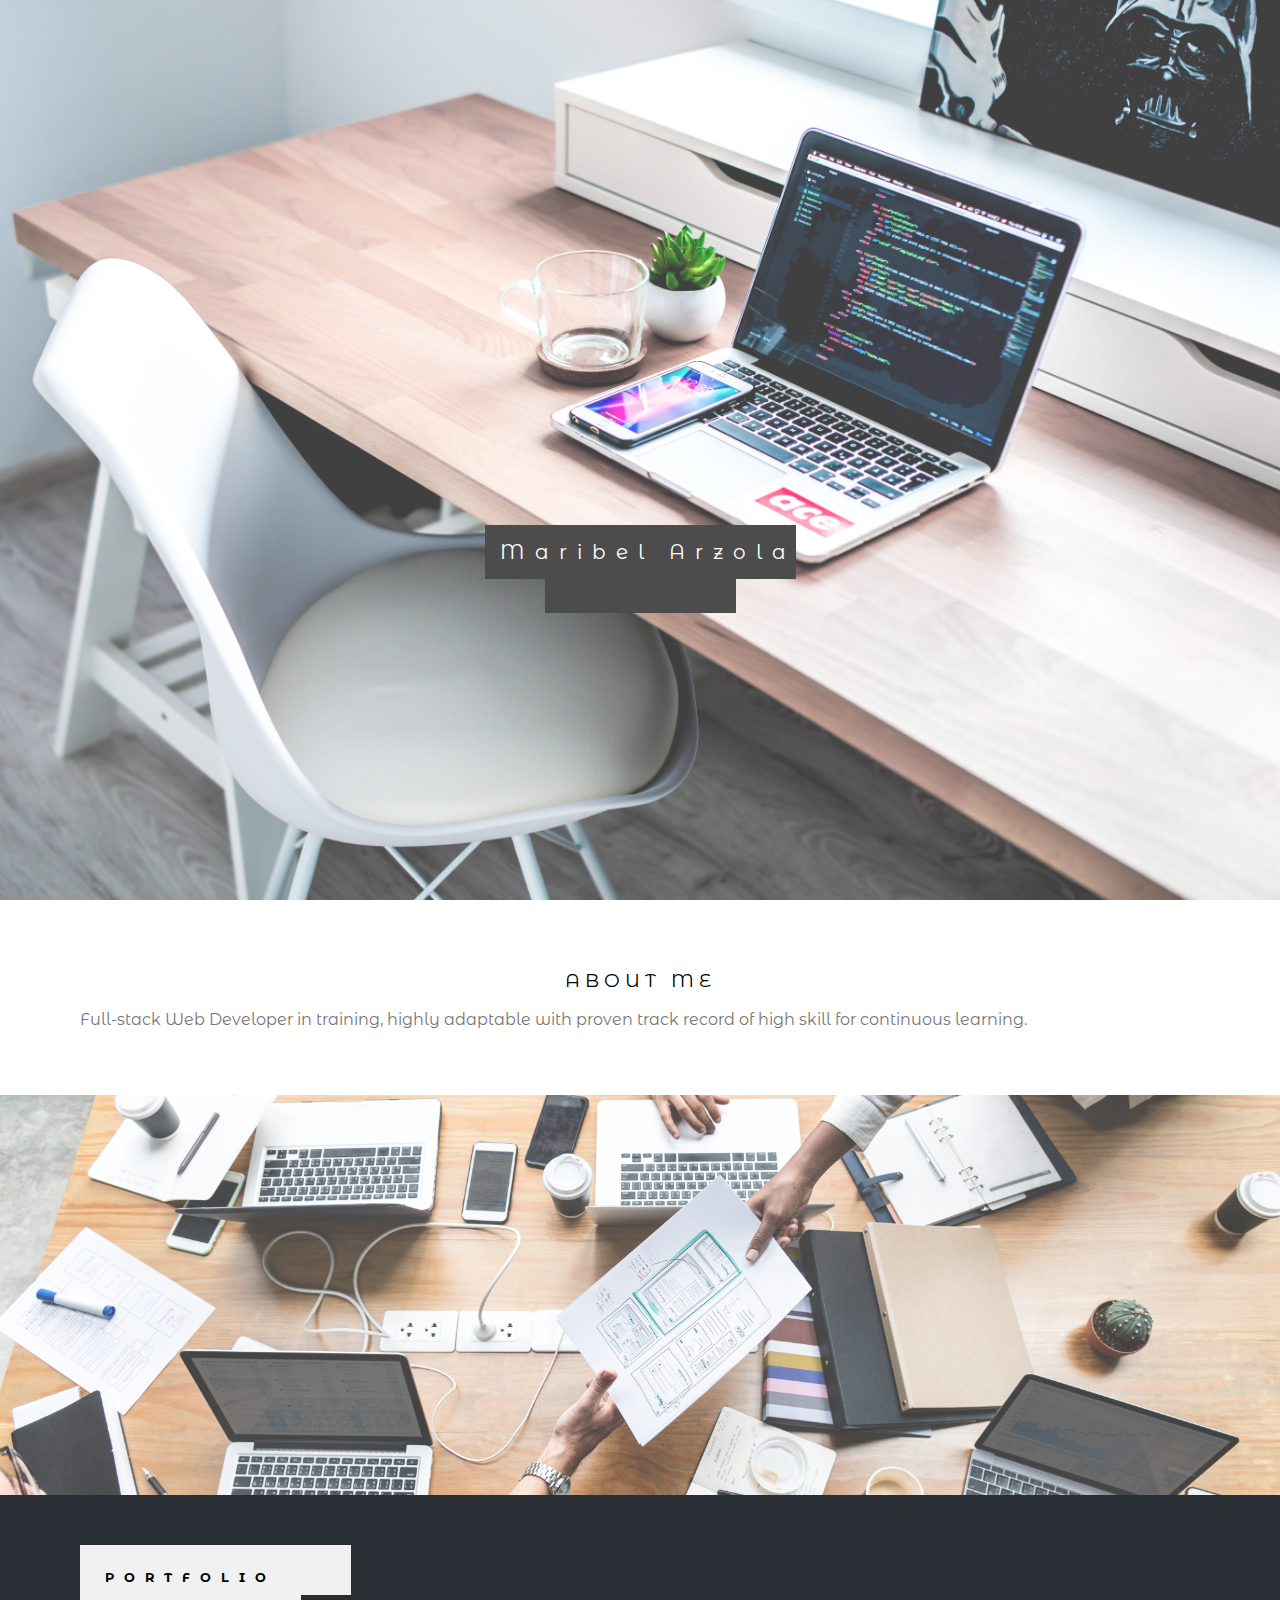
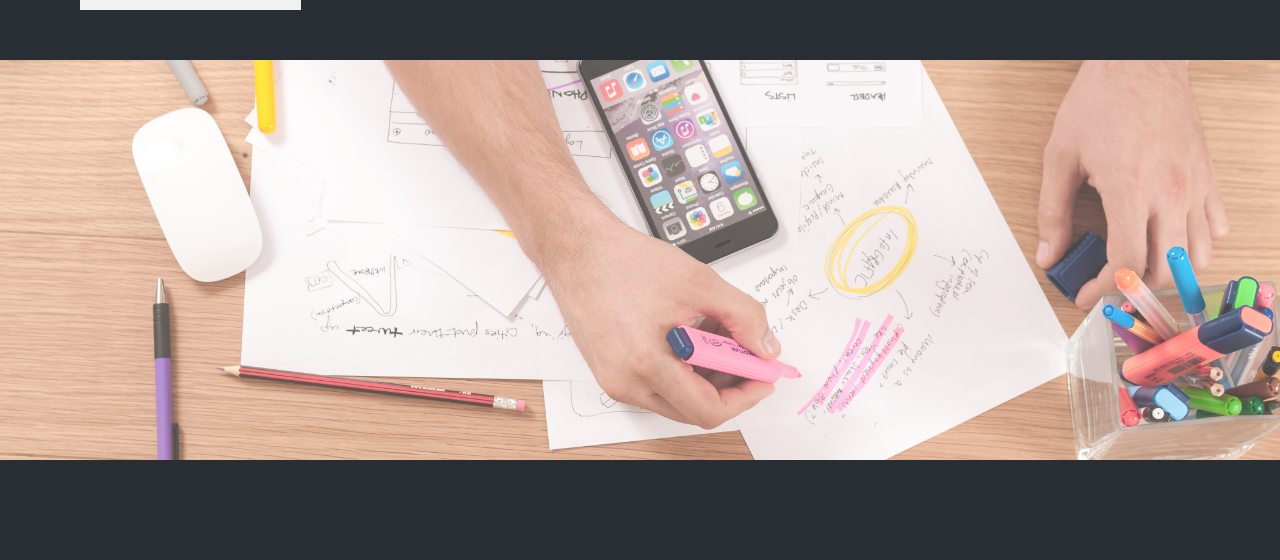
==== index.html @ 756bfdda "init push" ====
<!DOCTYPE html>
<!--[if lt IE 7]>      <html class="no-js lt-ie9 lt-ie8 lt-ie7"> <![endif]-->
<!--[if IE 7]>         <html class="no-js lt-ie9 lt-ie8"> <![endif]-->
<!--[if IE 8]>         <html class="no-js lt-ie9"> <![endif]-->
<!--[if gt IE 8]><!-->
<html class="no-js">
<!--<![endif]-->

<head>
  <meta charset="utf-8">
  <meta http-equiv="X-UA-Compatible" content="IE=edge">
  <title>Portfolio - Maribel Arzola</title>
  <meta name="description" content="">
  <meta name="viewport" content="width=device-width, initial-scale=1">
  <link href="https://fonts.googleapis.com/css?family=Montserrat:500|Heebo:300|Montserrat+Alternates:regular" rel="stylesheet">
  <link rel="stylesheet" href="https://use.fontawesome.com/releases/v5.3.1/css/all.css" integrity="sha384-mzrmE5qonljUremFsqc01SB46JvROS7bZs3IO2EmfFsd15uHvIt+Y8vEf7N7fWAU"
    crossorigin="anonymous">
  <link rel="stylesheet" href="./assets/style.css">
</head>

<body>

  
  <div class="image1">
    <div class="caption">
      <span class="border">Maribel Arzola
        <br style="text-align:center">
        <a href="https://github.com/mrblrzl"><i class="fab fa-github-square"></i></a>
        <a href=""><i class="far fa-file-pdf"> </i></a>
        <a href="https://www.linkedin.com/in/maribel-arzola-b85a2b167/"><i class="fab fa-linkedin"> </i></a>
        <a href="mailto:m.s.arzola@gmail.com"><i class="far fa-envelope"></i></a>
      </span>
    </div>
  </div>

  <div style="color: #777;background-color:white;text-align:center;padding:50px 80px;text-align: justify;">
    <h3 style="text-align:center;">About Me</h3>
    <p>Full-stack Web Developer in training, highly adaptable with proven track record of high skill for continuous learning.</p>
  </div>

  <div class="image2">
    <div class="caption">
      <span class="border" style="background-color:transparent;font-size:25px;color: #f7f7f7;"></span>
    </div>
  </div>

  <div style="color:#ddd;background-color:#282E34;text-align:center;padding:50px 80px;text-align: justify;">
    <button class="btn">Portfolio</button>
    <div class="dropdown">
      <button class="btn">
        <i class="fa fa-caret-down"></i>
      </button>
         <div class="dropdown-content">
         <a href="https://mrblrzl.github.io/Psychic-Game/">Psychic Game</a>
         <a href="https://mrblrzl.github.io/unit-4-game/">Crystal Game</a>
         <a href="https://mrblrzl.github.io/TriviaGame/">Trivia Game</a>
         <a href="https://mrblrzl.github.io/GifTastic/">GifTastic</a>
         <a href="https://mrblrzl.github.io/Train/">Train Operator</a>
         <a href="https://abigailpadilla.github.io/GitUnited/">Group Project 1</a>
        
        </div>
      </div>
    </div>
  </div>

  <div class="image3">
    <div class="caption">
      <span class="border" style="background-color:transparent;font-size:25px;color: #f7f7f7;"></span>
    </div>
  </div>

  <div style="position:relative;">
    <div style="color:#ddd;background-color:#282E34;text-align:right;padding:50px 80px;text-align: justify;">
    </div>


    <script src="" async defer></script>
</body>

</html>
---- assets/style.css ----
body, html {
  height: 100%;
  margin: 0;
  font-family: "Montserrat Alternates";
  font-weight: normal;
  font-style: normal;
  color: #777;
}
      
.image1, .image2, .image3  {
  position: relative;
  opacity: 0.75;
  background-position: center;
  background-size: cover;
}

.image1 {
  background-image: url("./desk.jpg");
  min-height: 100%;
}
      
.image2 {
  background-image: url("./group.jpg");
  min-height: 400px;
}
      
.image3 {
  background-image: url("./solo.jpg");
  min-height: 400px;
}
     
.caption {
  position: absolute;
  left: 0;
  top: 60%;
  width: 100%;
  text-align: center;
  color: black;
}
      
.caption span.border {
  background-color: #111;
  color: #fff;
  padding: 15px;
  font-size: 20px;
  letter-spacing: 10px;
}
      
h3 {
  letter-spacing: 5px;
  text-transform: uppercase;
  font-family: "Montserrat Alternates";
  font-weight: normal;
  font-style: normal;
  color:black;
}

/* Font awesome icons */
.fab, .far {
  padding: 20px;
  font-size: 30px;
  width: 30px;
  text-align: center;
  text-decoration: none;
  margin: 5px 2px;
  border-radius: 50%;
  color: #fff;
}
      

/* Dropdown Button listing projects*/
.btn {
  background-color: #f1f1f1;
  color: black;
  padding: 25px;
  font-family: "Montserrat Alternates";
  font-weight: bold;
  border: none;
  outline: none;
  letter-spacing: 10px;
  text-transform: uppercase;
  font-size: 80%;
}

/* The container to position dropdown content */
.dropdown {
  position: absolute;
  display: inline-block;
}

.dropdown-content {
  display: none;
  position: absolute;
  background-color: #f1f1f1;
  min-width: 100px;
  z-index: 1;
}

/* Links inside the dropdown */
.dropdown-content a {
  color: black;
  padding: 10px 45px;
  text-decoration: none;
  display: block;
  font-size: 60%;
}

/* Show the dropdown menu on hover */
.dropdown:hover .dropdown-content {
  display: block;
}
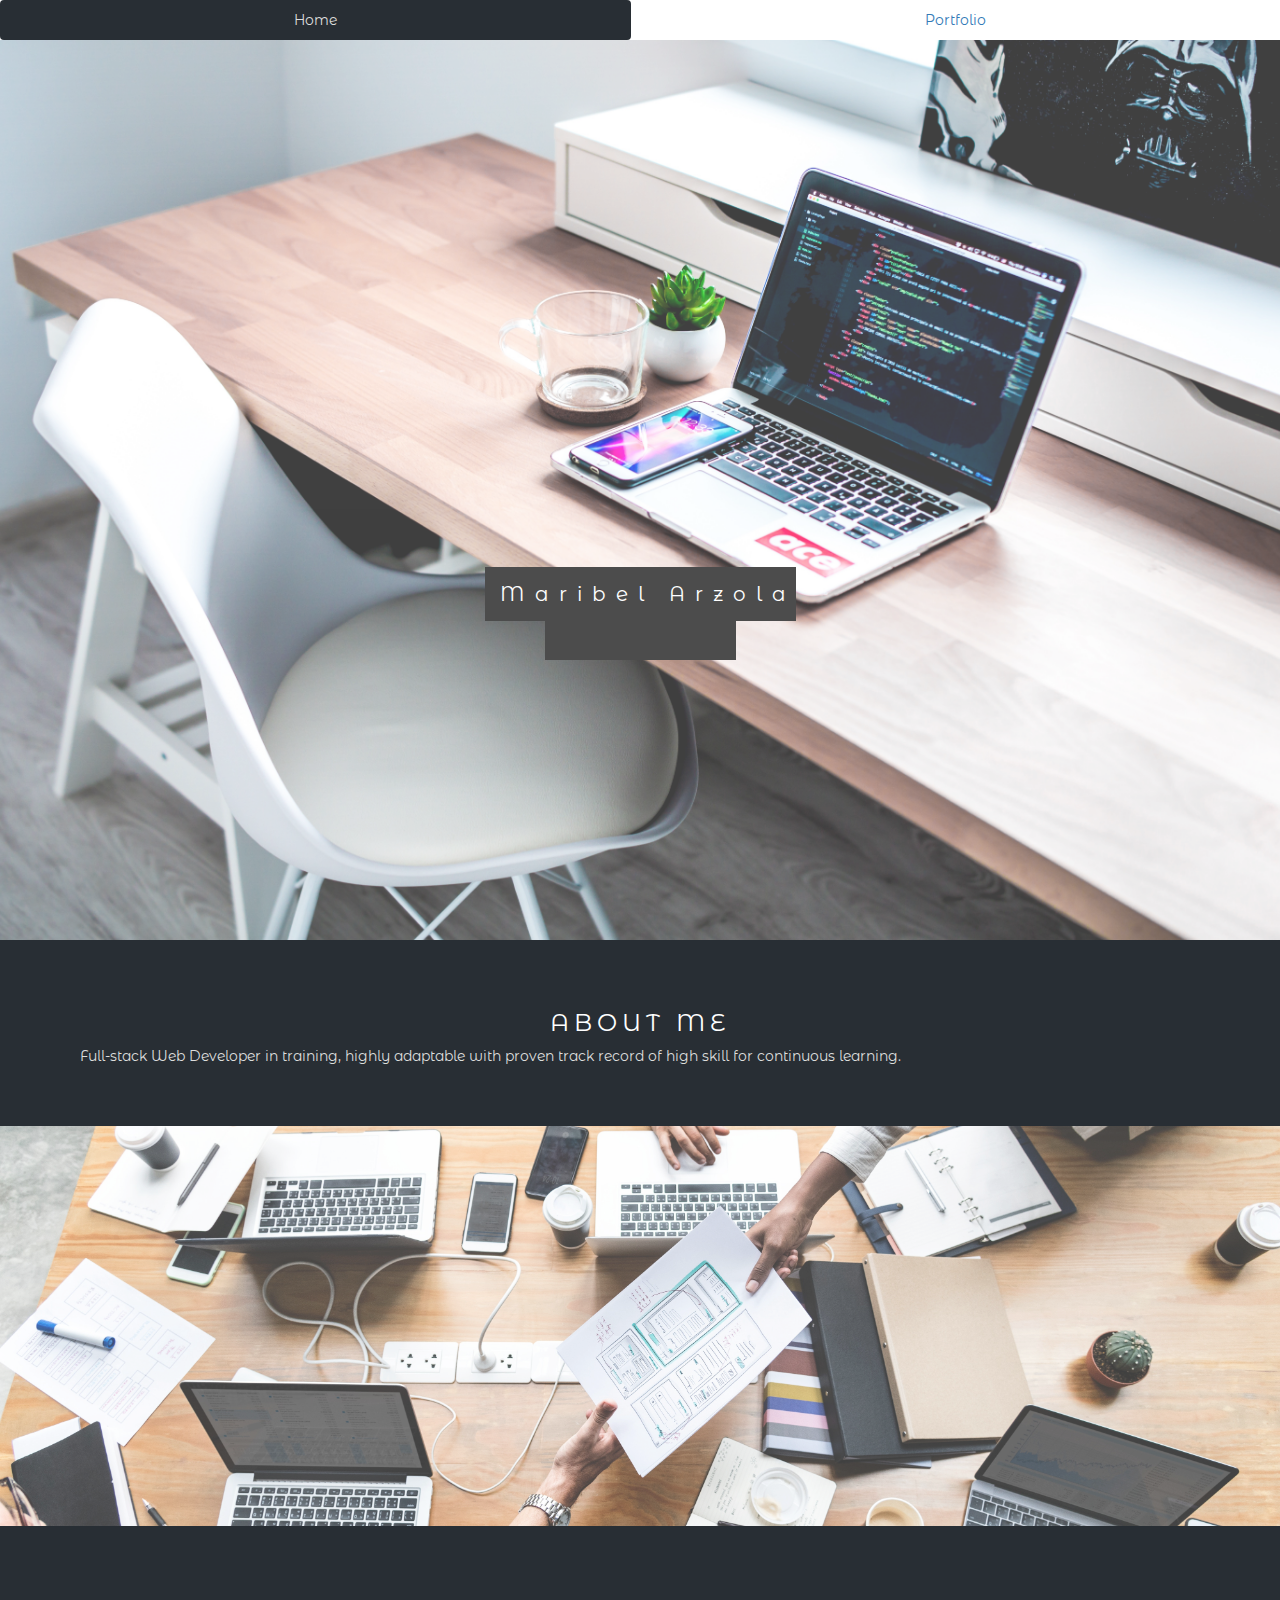
==== commit d2838419: "added page tab" ====
--- a/index.html
+++ b/index.html
@@ -1,40 +1,43 @@
 <!DOCTYPE html>
-<!--[if lt IE 7]>      <html class="no-js lt-ie9 lt-ie8 lt-ie7"> <![endif]-->
-<!--[if IE 7]>         <html class="no-js lt-ie9 lt-ie8"> <![endif]-->
-<!--[if IE 8]>         <html class="no-js lt-ie9"> <![endif]-->
-<!--[if gt IE 8]><!-->
-<html class="no-js">
-<!--<![endif]-->
 
 <head>
   <meta charset="utf-8">
   <meta http-equiv="X-UA-Compatible" content="IE=edge">
-  <title>Portfolio - Maribel Arzola</title>
+  <title>Maribel Arzola</title>
   <meta name="description" content="">
   <meta name="viewport" content="width=device-width, initial-scale=1">
   <link href="https://fonts.googleapis.com/css?family=Montserrat:500|Heebo:300|Montserrat+Alternates:regular" rel="stylesheet">
   <link rel="stylesheet" href="https://use.fontawesome.com/releases/v5.3.1/css/all.css" integrity="sha384-mzrmE5qonljUremFsqc01SB46JvROS7bZs3IO2EmfFsd15uHvIt+Y8vEf7N7fWAU"
     crossorigin="anonymous">
+    <link rel="stylesheet" href="https://maxcdn.bootstrapcdn.com/bootstrap/3.3.7/css/bootstrap.min.css">
+    <script src="https://ajax.googleapis.com/ajax/libs/jquery/3.3.1/jquery.min.js"></script>
+    <script src="https://maxcdn.bootstrapcdn.com/bootstrap/3.3.7/js/bootstrap.min.js"></script>
   <link rel="stylesheet" href="./assets/style.css">
 </head>
 
 <body>
-
+    <div class="nav">
+        <ul class="nav nav-pills nav-justified">
+          <li class="active"><a href="index.html">Home</a></li>
+          <li><a href="portfolio.html">Portfolio</a></li>
+        </ul>
+      </div>
   
   <div class="image1">
     <div class="caption">
       <span class="border">Maribel Arzola
         <br style="text-align:center">
         <a href="https://github.com/mrblrzl"><i class="fab fa-github-square"></i></a>
-        <a href=""><i class="far fa-file-pdf"> </i></a>
+        <a href="./assets/Maribel Arzola Resume.pdf"><i class="far fa-file-pdf"> </i></a>
         <a href="https://www.linkedin.com/in/maribel-arzola-b85a2b167/"><i class="fab fa-linkedin"> </i></a>
         <a href="mailto:m.s.arzola@gmail.com"><i class="far fa-envelope"></i></a>
       </span>
     </div>
   </div>
 
-  <div style="color: #777;background-color:white;text-align:center;padding:50px 80px;text-align: justify;">
-    <h3 style="text-align:center;">About Me</h3>
+  <div style="color:#ddd;background-color:#282E34;text-align:center;padding:50px 80px;text-align: justify;">
+
+  <h3 style="text-align:center;">About Me</h3>
     <p>Full-stack Web Developer in training, highly adaptable with proven track record of high skill for continuous learning.</p>
   </div>
 
@@ -45,33 +48,23 @@
   </div>
 
   <div style="color:#ddd;background-color:#282E34;text-align:center;padding:50px 80px;text-align: justify;">
-    <button class="btn">Portfolio</button>
+ 
+    <!-- <button class="btn">Portfolio</button>
     <div class="dropdown">
       <button class="btn">
         <i class="fa fa-caret-down"></i>
-      </button>
-         <div class="dropdown-content">
+      </button> -->
+         <!-- <div class="dropdown-content">
          <a href="https://mrblrzl.github.io/Psychic-Game/">Psychic Game</a>
          <a href="https://mrblrzl.github.io/unit-4-game/">Crystal Game</a>
          <a href="https://mrblrzl.github.io/TriviaGame/">Trivia Game</a>
          <a href="https://mrblrzl.github.io/GifTastic/">GifTastic</a>
          <a href="https://mrblrzl.github.io/Train/">Train Operator</a>
          <a href="https://abigailpadilla.github.io/GitUnited/">Group Project 1</a>
-        
-        </div>
+         </div> -->
       </div>
     </div>
   </div>
-
-  <div class="image3">
-    <div class="caption">
-      <span class="border" style="background-color:transparent;font-size:25px;color: #f7f7f7;"></span>
-    </div>
-  </div>
-
-  <div style="position:relative;">
-    <div style="color:#ddd;background-color:#282E34;text-align:right;padding:50px 80px;text-align: justify;">
-    </div>
 
 
     <script src="" async defer></script>
--- a/assets/style.css
+++ b/assets/style.css
@@ -25,8 +25,8 @@
 }
       
 .image3 {
-  background-image: url("./solo.jpg");
-  min-height: 400px;
+  background-image: url("./minimal2.jpg");
+  min-height: 100%;
 }
      
 .caption {
@@ -52,7 +52,7 @@
   font-family: "Montserrat Alternates";
   font-weight: normal;
   font-style: normal;
-  color:black;
+  color:#fff;
 }
 
 /* Font awesome icons */
@@ -68,45 +68,26 @@
 }
       
 
-/* Dropdown Button listing projects*/
-.btn {
-  background-color: #f1f1f1;
-  color: black;
-  padding: 25px;
-  font-family: "Montserrat Alternates";
-  font-weight: bold;
-  border: none;
-  outline: none;
-  letter-spacing: 10px;
-  text-transform: uppercase;
-  font-size: 80%;
+.nav-pills>li.active>a, .nav-pills>li.active>a:focus, .nav-pills>li.active>a:hover {
+  color: #ddd;
+  background-color: #282E34;
 }
 
-/* The container to position dropdown content */
-.dropdown {
-  position: absolute;
-  display: inline-block;
+.jumbotron {
+  background-image: url("./minimal.jpg"); 
+  min-height: 35%;
+  background-position: center;
+  background-size: cover;
+  padding-top: inherit;
+  /* position: relative; */
+  /* opacity: 0.70; */
+  color: #ddd;
 }
 
-.dropdown-content {
-  display: none;
-  position: absolute;
-  background-color: #f1f1f1;
-  min-width: 100px;
-  z-index: 1;
-}
-
-/* Links inside the dropdown */
-.dropdown-content a {
-  color: black;
-  padding: 10px 45px;
-  text-decoration: none;
-  display: block;
-  font-size: 60%;
-}
-
-/* Show the dropdown menu on hover */
-.dropdown:hover .dropdown-content {
-  display: block;
-}
-
+.container-fluid {
+  padding-right: 15px;
+  padding-left: 15px;
+  margin-right: auto;
+  margin-left: auto;
+  padding-top: 10px;
+}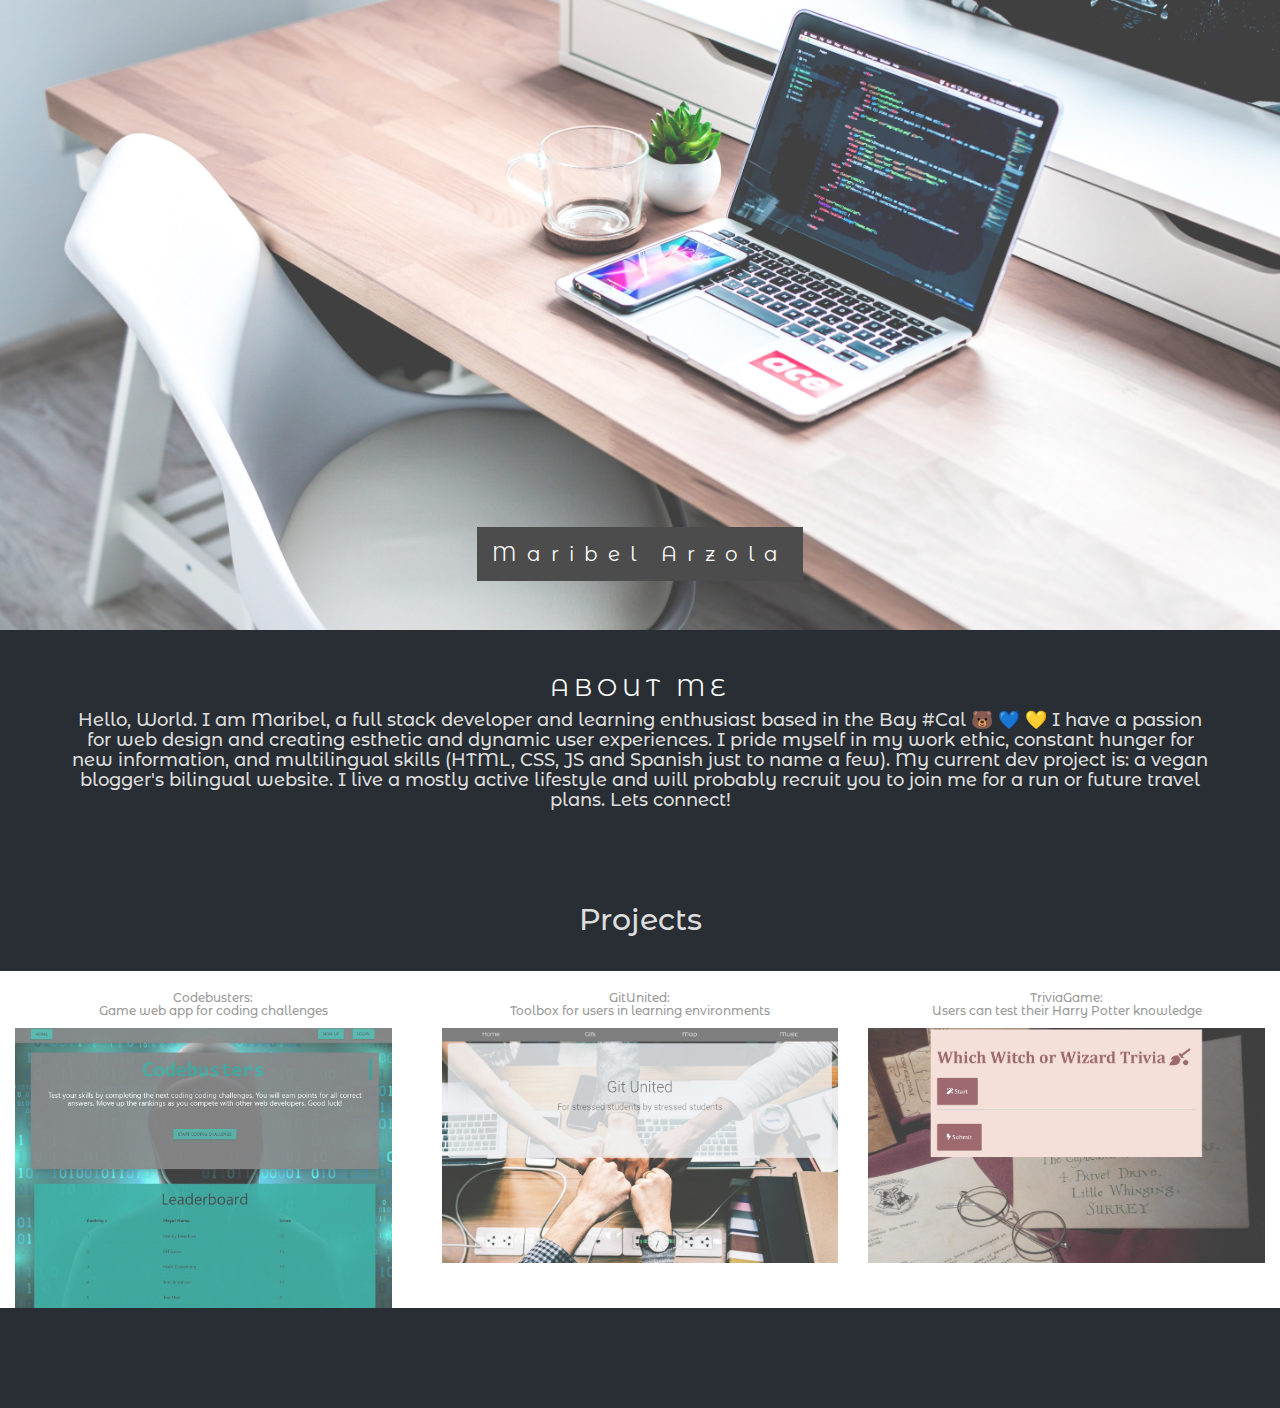
==== commit c0b6ccfe: "single page layout" ====
--- a/index.html
+++ b/index.html
@@ -16,52 +16,74 @@
 </head>
 
 <body>
-    <div class="nav">
+    <!-- <div class="nav">
         <ul class="nav nav-pills nav-justified">
           <li class="active"><a href="index.html">Home</a></li>
           <li><a href="portfolio.html">Portfolio</a></li>
         </ul>
-      </div>
+      </div> -->
   
   <div class="image1">
     <div class="caption">
-      <span class="border">Maribel Arzola
-        <br style="text-align:center">
-        <a href="https://github.com/mrblrzl"><i class="fab fa-github-square"></i></a>
-        <a href="./assets/Maribel Arzola Resume.pdf"><i class="far fa-file-pdf"> </i></a>
-        <a href="https://www.linkedin.com/in/maribel-arzola-b85a2b167/"><i class="fab fa-linkedin"> </i></a>
-        <a href="mailto:m.s.arzola@gmail.com"><i class="far fa-envelope"></i></a>
+      <span class="border">
+          Maribel Arzola
       </span>
     </div>
   </div>
 
-  <div style="color:#ddd;background-color:#282E34;text-align:center;padding:50px 80px;text-align: justify;">
+  <div style="color:#ddd;background-color:#282E34;text-align:center;padding:25px 65px;">
 
   <h3 style="text-align:center;">About Me</h3>
-    <p>Full-stack Web Developer in training, highly adaptable with proven track record of high skill for continuous learning.</p>
+    <h4>Hello, World. I am Maribel, a full stack developer and learning enthusiast based in the Bay #Cal &#x1F43B &#x1F499; &#x1F49B; I have a  
+    passion for web design and creating esthetic and dynamic user experiences. I pride myself in my work ethic, constant hunger for new information,
+    and multilingual skills (HTML, CSS, JS and Spanish just to name a few). My current dev project is: a vegan blogger's bilingual website. 
+    I live a mostly active lifestyle and will probably recruit you to join me for a run
+    or future travel plans. Lets connect!</h4>        
+        <br style="text-align:center">
+        <p>
+        <a href="https://github.com/mrblrzl"><i class="fab fa-github-square"></i></a>
+        <a href="./assets/Maribel Arzola Resume (1).pdf"><i class="far fa-file-pdf"> </i></a>
+        <a href="https://www.linkedin.com/in/maribel-arzola-b85a2b167/"><i class="fab fa-linkedin"> </i></a>
+        <a href="mailto:m.s.arzola@gmail.com"><i class="far fa-envelope"></i></a>
+        <a href="https://www.instagram.com/mrblrzl/"><i class="fab fa-instagram"></i></a>
+        </p>
+        <h2 style="text-align:center;">Projects</h2>
   </div>
 
   <div class="image2">
-    <div class="caption">
+      <div class="container-fluid"> 
+   <div class="row"> 
+      <div class="col-sm-4" id="col-vertical">
+          <h6>Codebusters:<br>Game web app for coding challenges</h6>
+          <a href="http://codebustersucsd.herokuapp.com/">
+          <img src="./assets/p_codebusters.JPG" class="img-responsive" style="width: 95%;" alt="Image"></a>
+      </div>
+
+      <div class="col-sm-4" id="col-vertical">
+        <h6>GitUnited:<br>Toolbox for users in learning environments </h6>
+        <a href="https://abigailpadilla.github.io/GitUnited/">
+        <img src="./assets/p_gitunited.JPG" class="img-responsive" style="width:100%" alt="Image"></a>
+      </div> 
+
+      <div class="col-sm-4" id="col-vertical">
+          <h6>TriviaGame:<br>Users can test their Harry Potter knowledge </h6>
+          <a href="https://mrblrzl.github.io/Train/">
+                  <img src="./assets/p_trivia.JPG" class="img-responsive" style="width:100%" alt="Image"></a>
+      </div>
+
+      <!-- <div class="col-sm-3" id="col-vertical">
+          <h6>GifTastic:<br>Users can retrieve Gif data for dessert choices</h6>
+          <a href="https://mrblrzl.github.io/GifTastic/">
+      <img src="./assets/p_giftastic.JPG" class="img-responsive" style="width:100%">
+      </div>  -->
+   </div> 
+</div>
       <span class="border" style="background-color:transparent;font-size:25px;color: #f7f7f7;"></span>
     </div>
   </div>
 
-  <div style="color:#ddd;background-color:#282E34;text-align:center;padding:50px 80px;text-align: justify;">
- 
-    <!-- <button class="btn">Portfolio</button>
-    <div class="dropdown">
-      <button class="btn">
-        <i class="fa fa-caret-down"></i>
-      </button> -->
-         <!-- <div class="dropdown-content">
-         <a href="https://mrblrzl.github.io/Psychic-Game/">Psychic Game</a>
-         <a href="https://mrblrzl.github.io/unit-4-game/">Crystal Game</a>
-         <a href="https://mrblrzl.github.io/TriviaGame/">Trivia Game</a>
-         <a href="https://mrblrzl.github.io/GifTastic/">GifTastic</a>
-         <a href="https://mrblrzl.github.io/Train/">Train Operator</a>
-         <a href="https://abigailpadilla.github.io/GitUnited/">Group Project 1</a>
-         </div> -->
+  <div style="color:#ddd;background-color:#282E34;text-align:center;padding:50px 75px;">
+
       </div>
     </div>
   </div>
--- a/assets/style.css
+++ b/assets/style.css
@@ -8,7 +8,7 @@
 }
       
 .image1, .image2, .image3  {
-  position: relative;
+  /* position: relative; */
   opacity: 0.75;
   background-position: center;
   background-size: cover;
@@ -16,12 +16,12 @@
 
 .image1 {
   background-image: url("./desk.jpg");
-  min-height: 100%;
+  min-height: 70%;
 }
       
 .image2 {
-  background-image: url("./group.jpg");
-  min-height: 400px;
+  /* background-image: url("./travel.jpg"); */
+  /* min-height: 300px; */
 }
       
 .image3 {
@@ -55,6 +55,11 @@
   color:#fff;
 }
 
+h6 {
+  text-align: center;
+}
+
+
 /* Font awesome icons */
 .fab, .far {
   padding: 20px;
@@ -74,7 +79,7 @@
 }
 
 .jumbotron {
-  background-image: url("./minimal.jpg"); 
+  background-image: url("./p_minimal.jpg"); 
   min-height: 35%;
   background-position: center;
   background-size: cover;
@@ -90,4 +95,10 @@
   margin-right: auto;
   margin-left: auto;
   padding-top: 10px;
-}+}
+
+/* #col-vertical{
+  margin: 0;
+  padding: 0;
+  border: 0;
+} */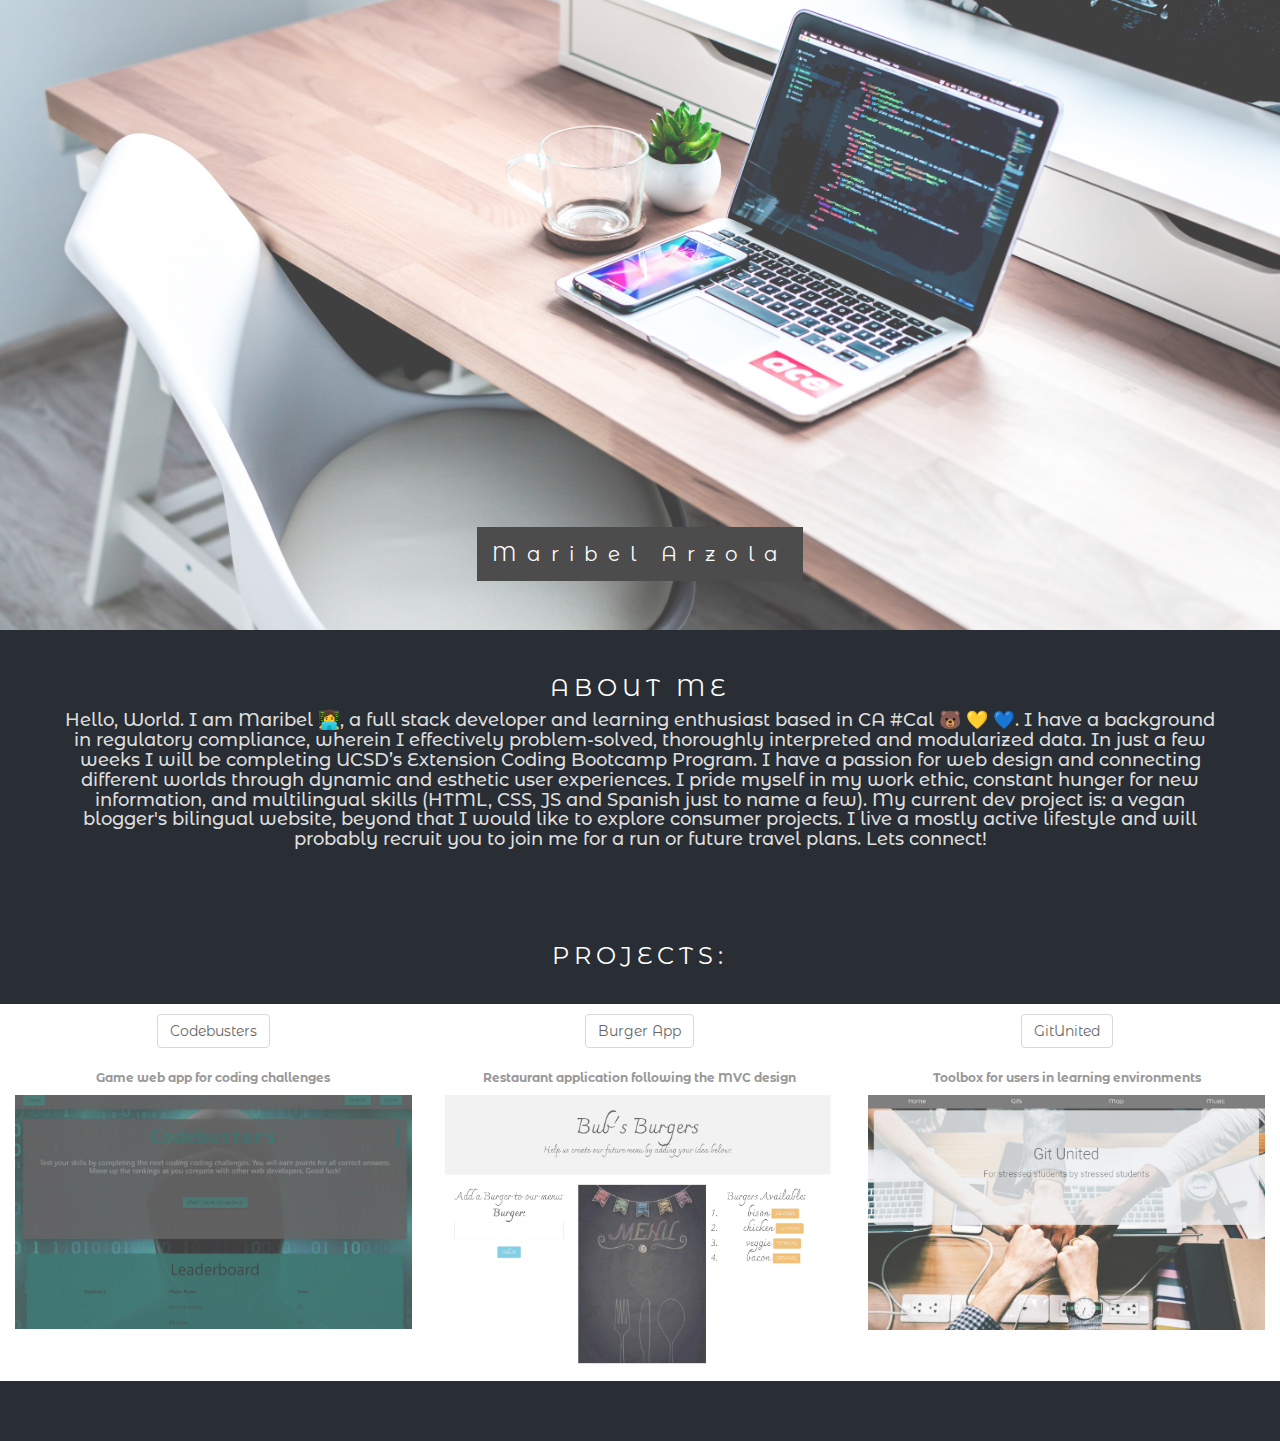
==== commit 7613ce0a: "added project links" ====
--- a/index.html
+++ b/index.html
@@ -9,87 +9,99 @@
   <link href="https://fonts.googleapis.com/css?family=Montserrat:500|Heebo:300|Montserrat+Alternates:regular" rel="stylesheet">
   <link rel="stylesheet" href="https://use.fontawesome.com/releases/v5.3.1/css/all.css" integrity="sha384-mzrmE5qonljUremFsqc01SB46JvROS7bZs3IO2EmfFsd15uHvIt+Y8vEf7N7fWAU"
     crossorigin="anonymous">
-    <link rel="stylesheet" href="https://maxcdn.bootstrapcdn.com/bootstrap/3.3.7/css/bootstrap.min.css">
-    <script src="https://ajax.googleapis.com/ajax/libs/jquery/3.3.1/jquery.min.js"></script>
-    <script src="https://maxcdn.bootstrapcdn.com/bootstrap/3.3.7/js/bootstrap.min.js"></script>
+  <link rel="stylesheet" href="https://maxcdn.bootstrapcdn.com/bootstrap/3.3.7/css/bootstrap.min.css">
+  <script src="https://ajax.googleapis.com/ajax/libs/jquery/3.3.1/jquery.min.js"></script>
+  <script src="https://maxcdn.bootstrapcdn.com/bootstrap/3.3.7/js/bootstrap.min.js"></script>
   <link rel="stylesheet" href="./assets/style.css">
 </head>
 
 <body>
-    <!-- <div class="nav">
+  <!-- <div class="nav">
         <ul class="nav nav-pills nav-justified">
           <li class="active"><a href="index.html">Home</a></li>
           <li><a href="portfolio.html">Portfolio</a></li>
         </ul>
       </div> -->
-  
+
   <div class="image1">
     <div class="caption">
       <span class="border">
-          Maribel Arzola
+        Maribel Arzola
       </span>
     </div>
   </div>
 
   <div style="color:#ddd;background-color:#282E34;text-align:center;padding:25px 65px;">
 
-  <h3 style="text-align:center;">About Me</h3>
-    <h4>Hello, World. I am Maribel, a full stack developer and learning enthusiast based in the Bay #Cal &#x1F43B &#x1F499; &#x1F49B; I have a  
-    passion for web design and creating esthetic and dynamic user experiences. I pride myself in my work ethic, constant hunger for new information,
-    and multilingual skills (HTML, CSS, JS and Spanish just to name a few). My current dev project is: a vegan blogger's bilingual website. 
-    I live a mostly active lifestyle and will probably recruit you to join me for a run
-    or future travel plans. Lets connect!</h4>        
-        <br style="text-align:center">
-        <p>
-        <a href="https://github.com/mrblrzl"><i class="fab fa-github-square"></i></a>
-        <a href="./assets/Maribel Arzola Resume (1).pdf"><i class="far fa-file-pdf"> </i></a>
-        <a href="https://www.linkedin.com/in/maribel-arzola-b85a2b167/"><i class="fab fa-linkedin"> </i></a>
-        <a href="mailto:m.s.arzola@gmail.com"><i class="far fa-envelope"></i></a>
-        <a href="https://www.instagram.com/mrblrzl/"><i class="fab fa-instagram"></i></a>
-        </p>
-        <h2 style="text-align:center;">Projects</h2>
+    <h3 style="text-align:center;">About Me</h3>
+    <h4>Hello, World. I am Maribel &#x1F469;&#x200D;&#x1F4BB;, a full stack developer and learning enthusiast based in
+      CA #Cal &#x1F43B &#x1F49B; &#x1F499;. I have a background in
+      regulatory compliance, wherein I effectively problem-solved, thoroughly interpreted and modularized data. In just
+      a few weeks I will be completing UCSD’s Extension Coding Bootcamp Program. I have a passion for web design and
+      connecting different worlds through dynamic and esthetic user experiences. I pride myself in my work ethic,
+      constant
+      hunger for new information, and multilingual skills (HTML, CSS, JS and Spanish just to name a few). My current
+      dev
+      project is: a vegan blogger's bilingual website, beyond that I would like to explore consumer projects. I live a
+      mostly
+      active lifestyle and will probably recruit you to join me for a run or future travel plans. Lets connect!</h4>
+    <br style="text-align:center">
+    <p>
+      <a href="https://github.com/mrblrzl" target="_blank"><i class="fab fa-github-square"></i></a>
+      <a href="./assets/images/Maribel Arzola Resume.pdf" target="_blank"><i class="far fa-file-pdf"> </i></a>
+      <a href="https://www.linkedin.com/in/maribel-arzola-b85a2b167/" target="_blank"><i class="fab fa-linkedin"> </i></a>
+      <a href="mailto:m.s.arzola@gmail.com"><i class="far fa-envelope" target="_blank"></i></a>
+    </p>
+    <h3 style="text-align:center;">Projects:</h3>
   </div>
 
   <div class="image2">
-      <div class="container-fluid"> 
-   <div class="row"> 
-      <div class="col-sm-4" id="col-vertical">
-          <h6>Codebusters:<br>Game web app for coding challenges</h6>
-          <a href="http://codebustersucsd.herokuapp.com/">
-          <img src="./assets/p_codebusters.JPG" class="img-responsive" style="width: 95%;" alt="Image"></a>
-      </div>
+    <div class="container-fluid">
+      <div class="row">
+        <div class="col-sm-4 text-center" id="col-vertical">
+          <a class="btn btn-default" href="https://github.com/mrblrzl/codebusters" target="_blank" role="button">Codebusters</a>
+          <h6 class="card-title"><br>Game web app for coding challenges</h6>
+          <a href="http://codebustersucsd.herokuapp.com/" target="_blank">
+            <img src="./assets/images/p_codebusters.JPG" class="img-responsive" style="width:100%;margin-bottom: 16px;"
+              alt="Image">
+          </a>
+        </div>
 
-      <div class="col-sm-4" id="col-vertical">
-        <h6>GitUnited:<br>Toolbox for users in learning environments </h6>
-        <a href="https://abigailpadilla.github.io/GitUnited/">
-        <img src="./assets/p_gitunited.JPG" class="img-responsive" style="width:100%" alt="Image"></a>
-      </div> 
+        <div class="col-sm-4 text-center" id="col-vertical">
 
-      <div class="col-sm-4" id="col-vertical">
-          <h6>TriviaGame:<br>Users can test their Harry Potter knowledge </h6>
-          <a href="https://mrblrzl.github.io/Train/">
-                  <img src="./assets/p_trivia.JPG" class="img-responsive" style="width:100%" alt="Image"></a>
-      </div>
+          <a class="btn btn-default" href="https://github.com/mrblrzl/burger" target="_blank" role="button">Burger App</a>
+          <h6 class="card-title"><br> Restaurant application following the MVC design</h6>
+          <a href="https://secret-falls-60621.herokuapp.com/" target="_blank">
+            <img src="./assets/images/burgers.JPG" class="img-responsive" style="width:100%;margin-bottom: 16px;" alt="Image"></a>
+        </div>
 
-      <!-- <div class="col-sm-3" id="col-vertical">
+        <div class="col-sm-4 text-center" id="col-vertical">
+          <a class="btn btn-default" href="https://github.com/mrblrzl/GitUnited" target="_blank" role="button">GitUnited</a>
+          <h6 class="card-title"><br>Toolbox for users in learning environments </h6>
+          <a href="https://abigailpadilla.github.io/GitUnited/" target="_blank">
+            <img src="./assets/images/p_gitunited.JPG" class="img-responsive" style="width:100%;margin-bottom: 16px;"
+              alt="Image"></a>
+        </div>
+
+        <!-- <div class="col-sm-3" id="col-vertical">
           <h6>GifTastic:<br>Users can retrieve Gif data for dessert choices</h6>
           <a href="https://mrblrzl.github.io/GifTastic/">
       <img src="./assets/p_giftastic.JPG" class="img-responsive" style="width:100%">
       </div>  -->
-   </div> 
-</div>
-      <span class="border" style="background-color:transparent;font-size:25px;color: #f7f7f7;"></span>
+      </div>
     </div>
+    <span class="border" style="background-color:transparent;font-size:25px;color: #f7f7f7;"></span>
+  </div>
   </div>
 
-  <div style="color:#ddd;background-color:#282E34;text-align:center;padding:50px 75px;">
+  <div style="color:#ddd;background-color:#282E34;text-align:center;padding:30px 75px;">
 
-      </div>
-    </div>
+  </div>
+  </div>
   </div>
 
 
-    <script src="" async defer></script>
+  <script src="" async defer></script>
 </body>
 
 </html>--- a/assets/style.css
+++ b/assets/style.css
@@ -3,7 +3,6 @@
   margin: 0;
   font-family: "Montserrat Alternates";
   font-weight: normal;
-  font-style: normal;
   color: #777;
 }
       
@@ -15,19 +14,19 @@
 }
 
 .image1 {
-  background-image: url("./desk.jpg");
+  background-image: url("./images/desk.jpg");
   min-height: 70%;
 }
       
-.image2 {
+/* .image2 { */
   /* background-image: url("./travel.jpg"); */
   /* min-height: 300px; */
-}
+
       
-.image3 {
+/* .image3 {
   background-image: url("./minimal2.jpg");
   min-height: 100%;
-}
+} */
      
 .caption {
   position: absolute;
@@ -57,6 +56,7 @@
 
 h6 {
   text-align: center;
+  font-weight: bolder;
 }
 
 
@@ -78,17 +78,6 @@
   background-color: #282E34;
 }
 
-.jumbotron {
-  background-image: url("./p_minimal.jpg"); 
-  min-height: 35%;
-  background-position: center;
-  background-size: cover;
-  padding-top: inherit;
-  /* position: relative; */
-  /* opacity: 0.70; */
-  color: #ddd;
-}
-
 .container-fluid {
   padding-right: 15px;
   padding-left: 15px;
@@ -97,8 +86,19 @@
   padding-top: 10px;
 }
 
-/* #col-vertical{
-  margin: 0;
-  padding: 0;
-  border: 0;
-} */+ #col-vertical{
+  margin: 10;
+  padding: 20;
+  border: 100;
+} 
+
+.card-img-top {
+  width: 20%;
+  height: 25%;
+}
+
+.img-responsive{
+  width:100%;
+  margin-bottom: 16px
+}
+
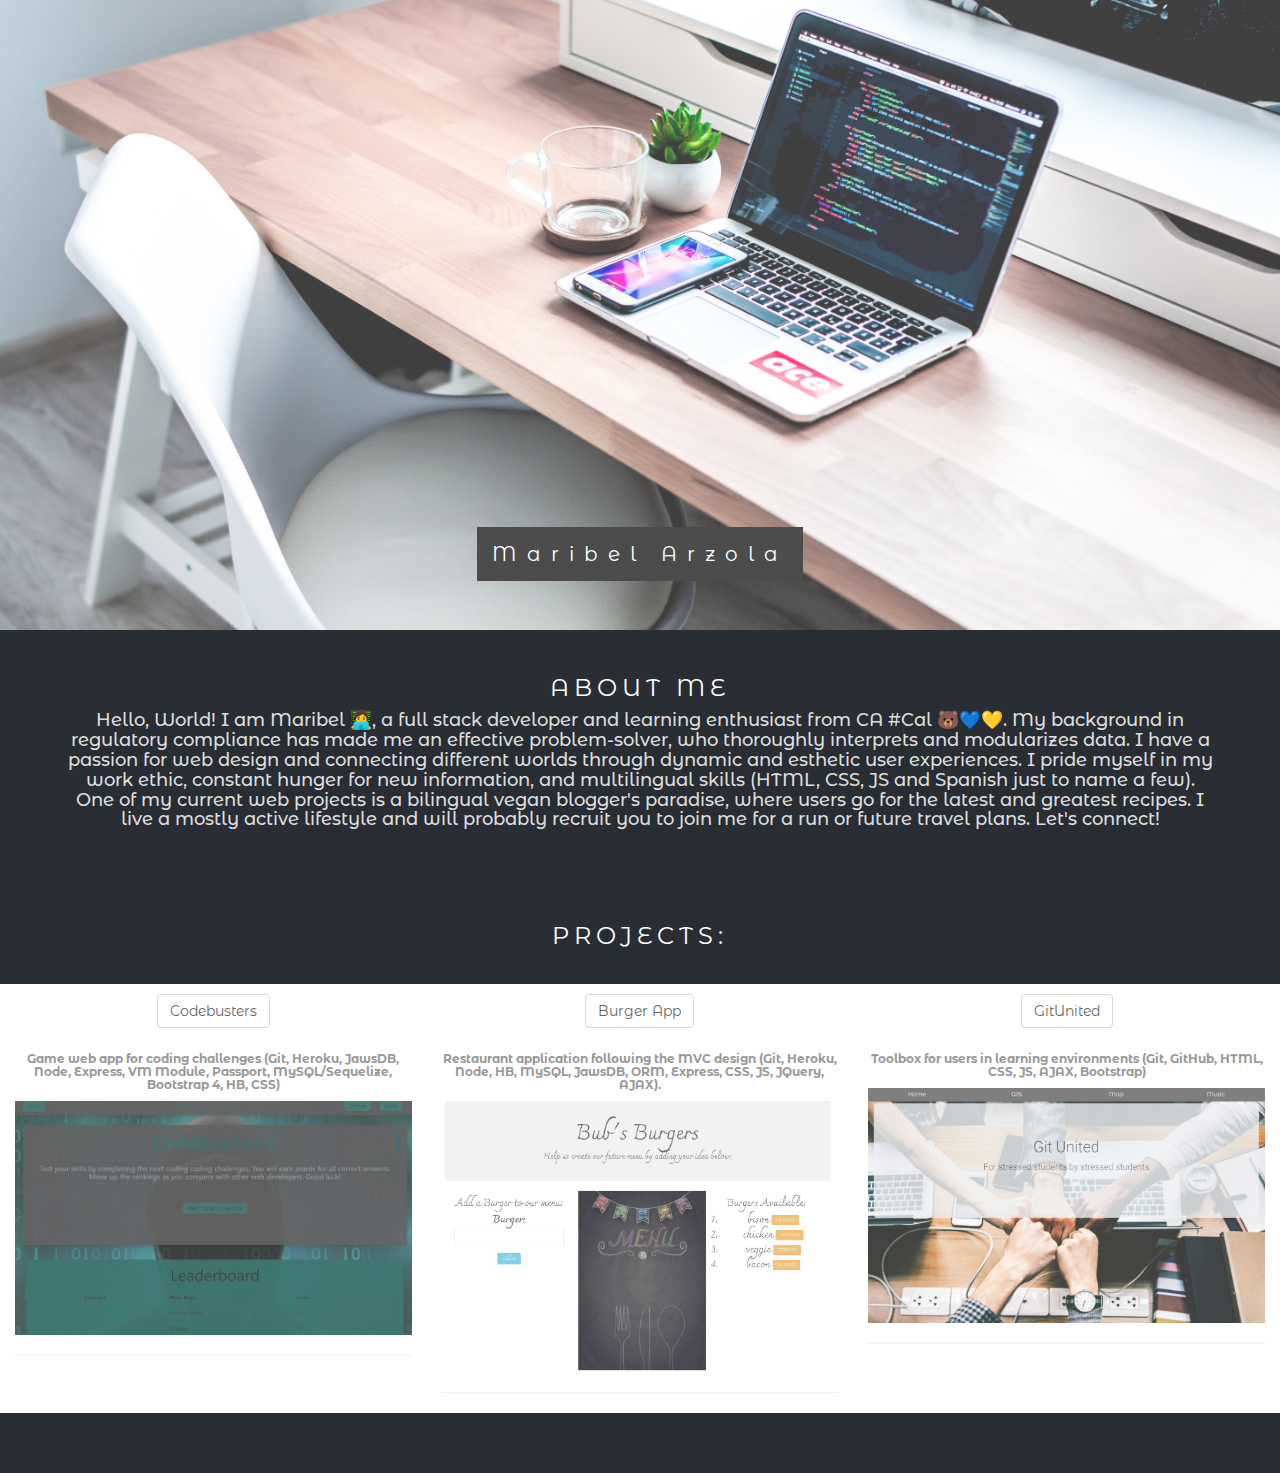
==== commit cc9906f4: "changes to about" ====
--- a/index.html
+++ b/index.html
@@ -34,17 +34,14 @@
   <div style="color:#ddd;background-color:#282E34;text-align:center;padding:25px 65px;">
 
     <h3 style="text-align:center;">About Me</h3>
-    <h4>Hello, World. I am Maribel &#x1F469;&#x200D;&#x1F4BB;, a full stack developer and learning enthusiast based in
-      CA #Cal &#x1F43B &#x1F49B; &#x1F499;. I have a background in
-      regulatory compliance, wherein I effectively problem-solved, thoroughly interpreted and modularized data. In just
-      a few weeks I will be completing UCSD’s Extension Coding Bootcamp Program. I have a passion for web design and
-      connecting different worlds through dynamic and esthetic user experiences. I pride myself in my work ethic,
-      constant
-      hunger for new information, and multilingual skills (HTML, CSS, JS and Spanish just to name a few). My current
-      dev
-      project is: a vegan blogger's bilingual website, beyond that I would like to explore consumer projects. I live a
-      mostly
-      active lifestyle and will probably recruit you to join me for a run or future travel plans. Lets connect!</h4>
+    <h4>Hello, World! I am Maribel &#x1F469;&#x200D;&#x1F4BB, a full stack developer and learning enthusiast from CA #Cal &#x1F43B;&#x1F499;&#x1F49B;. 
+    My background in regulatory compliance has made me an effective problem-solver, who thoroughly 
+    interprets and modularizes data. I have a passion for web design and connecting different worlds 
+    through dynamic and esthetic user experiences. I pride myself in my work ethic, constant hunger 
+    for new information, and multilingual skills (HTML, CSS, JS and Spanish just to name a few).  
+    One of my current web projects is a  bilingual vegan blogger's paradise, where users go for the 
+    latest and greatest recipes. I live a mostly active lifestyle and will probably recruit you to join 
+    me for a run or future travel plans. Let's connect!</h4>
     <br style="text-align:center">
     <p>
       <a href="https://github.com/mrblrzl" target="_blank"><i class="fab fa-github-square"></i></a>
@@ -60,27 +57,27 @@
       <div class="row">
         <div class="col-sm-4 text-center" id="col-vertical">
           <a class="btn btn-default" href="https://github.com/mrblrzl/codebusters" target="_blank" role="button">Codebusters</a>
-          <h6 class="card-title"><br>Game web app for coding challenges</h6>
+          <h6 class="card-title"><br>Game web app for coding challenges (Git, Heroku, JawsDB, Node, Express, VM Module, Passport, MySQL/Sequelize, Bootstrap 4, HB, CSS)</h6>
           <a href="http://codebustersucsd.herokuapp.com/" target="_blank">
             <img src="./assets/images/p_codebusters.JPG" class="img-responsive" style="width:100%;margin-bottom: 16px;"
               alt="Image">
-          </a>
+          </a> <hr>
         </div>
 
         <div class="col-sm-4 text-center" id="col-vertical">
 
           <a class="btn btn-default" href="https://github.com/mrblrzl/burger" target="_blank" role="button">Burger App</a>
-          <h6 class="card-title"><br> Restaurant application following the MVC design</h6>
+          <h6 class="card-title"><br> Restaurant application following the MVC design (Git, Heroku, Node, HB, MySQL, JawsDB, ORM, Express, CSS, JS, JQuery, AJAX). </h6>
           <a href="https://secret-falls-60621.herokuapp.com/" target="_blank">
             <img src="./assets/images/burgers.JPG" class="img-responsive" style="width:100%;margin-bottom: 16px;" alt="Image"></a>
-        </div>
+         <hr> </div>
 
         <div class="col-sm-4 text-center" id="col-vertical">
           <a class="btn btn-default" href="https://github.com/mrblrzl/GitUnited" target="_blank" role="button">GitUnited</a>
-          <h6 class="card-title"><br>Toolbox for users in learning environments </h6>
+          <h6 class="card-title"><br>Toolbox for users in learning environments (Git, GitHub, HTML, CSS, JS, AJAX, Bootstrap) </h6>
           <a href="https://abigailpadilla.github.io/GitUnited/" target="_blank">
             <img src="./assets/images/p_gitunited.JPG" class="img-responsive" style="width:100%;margin-bottom: 16px;"
-              alt="Image"></a>
+              alt="Image"></a> <hr>
         </div>
 
         <!-- <div class="col-sm-3" id="col-vertical">
